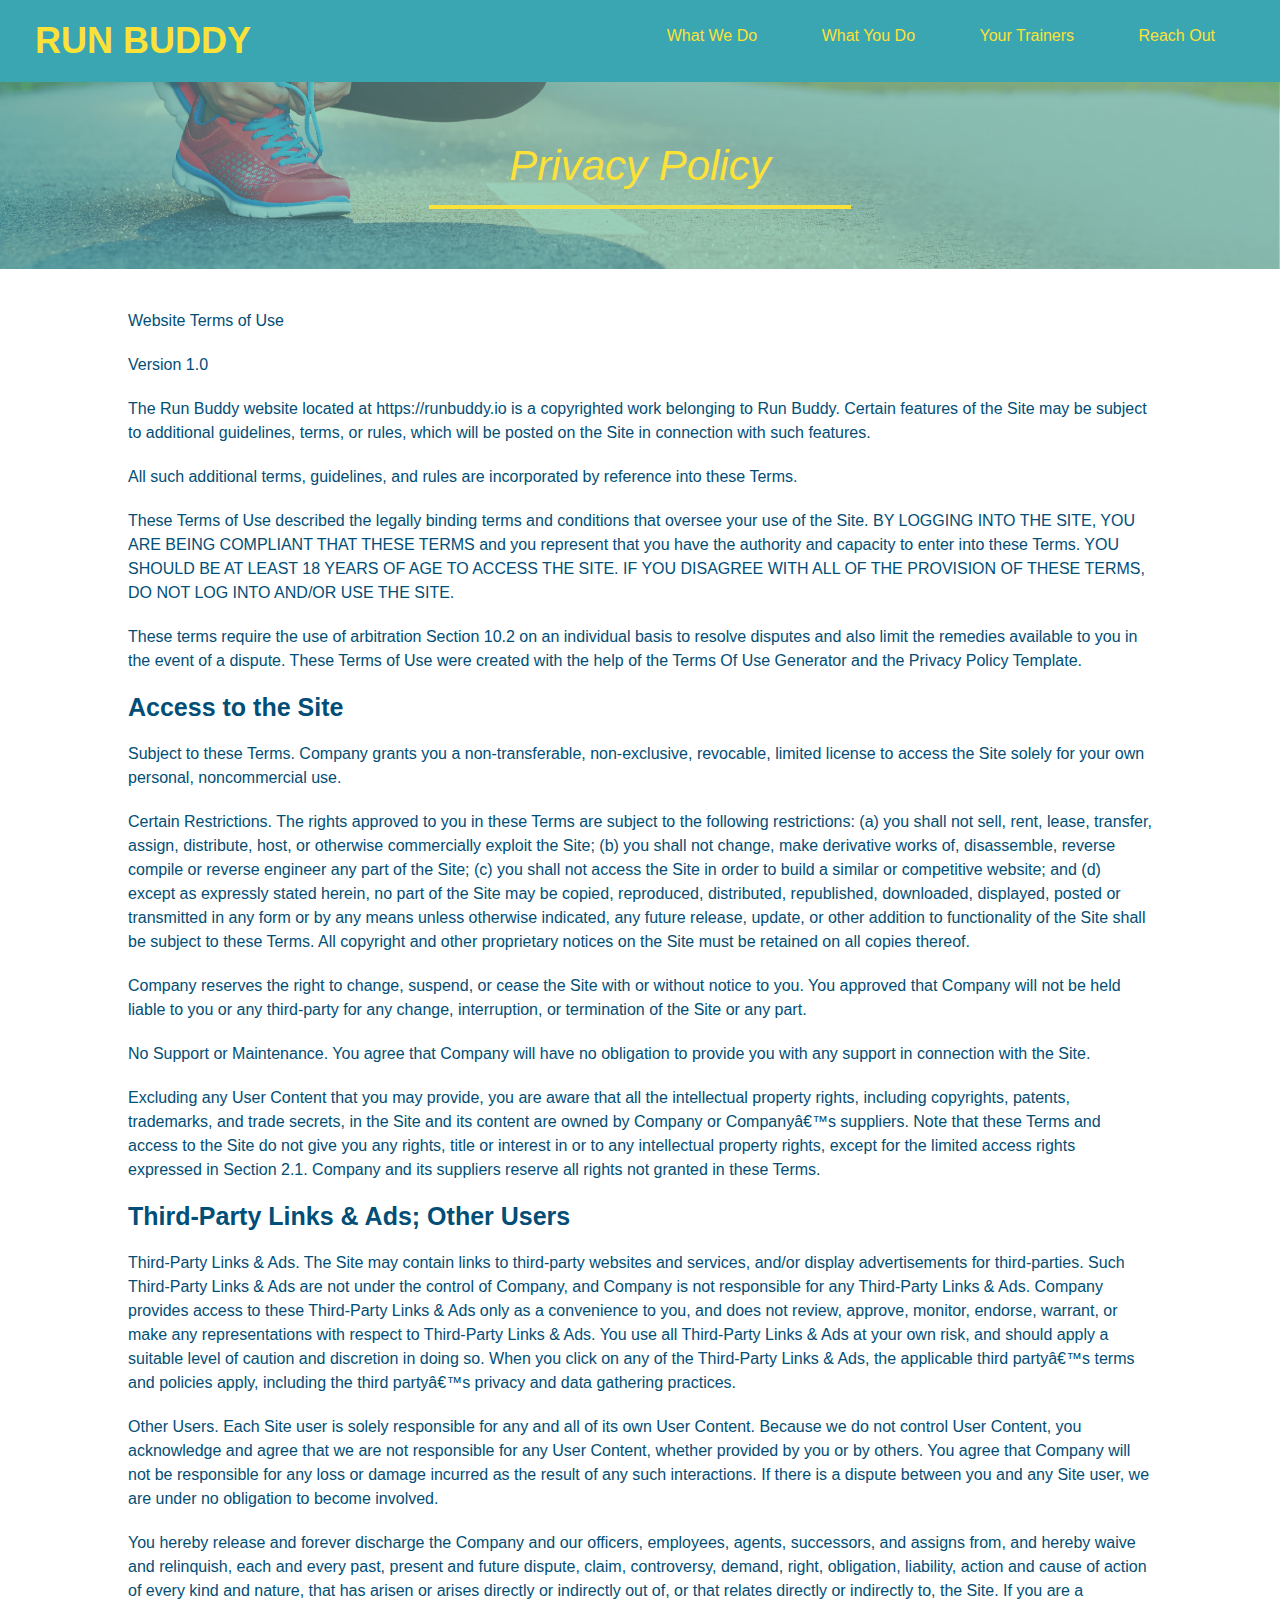
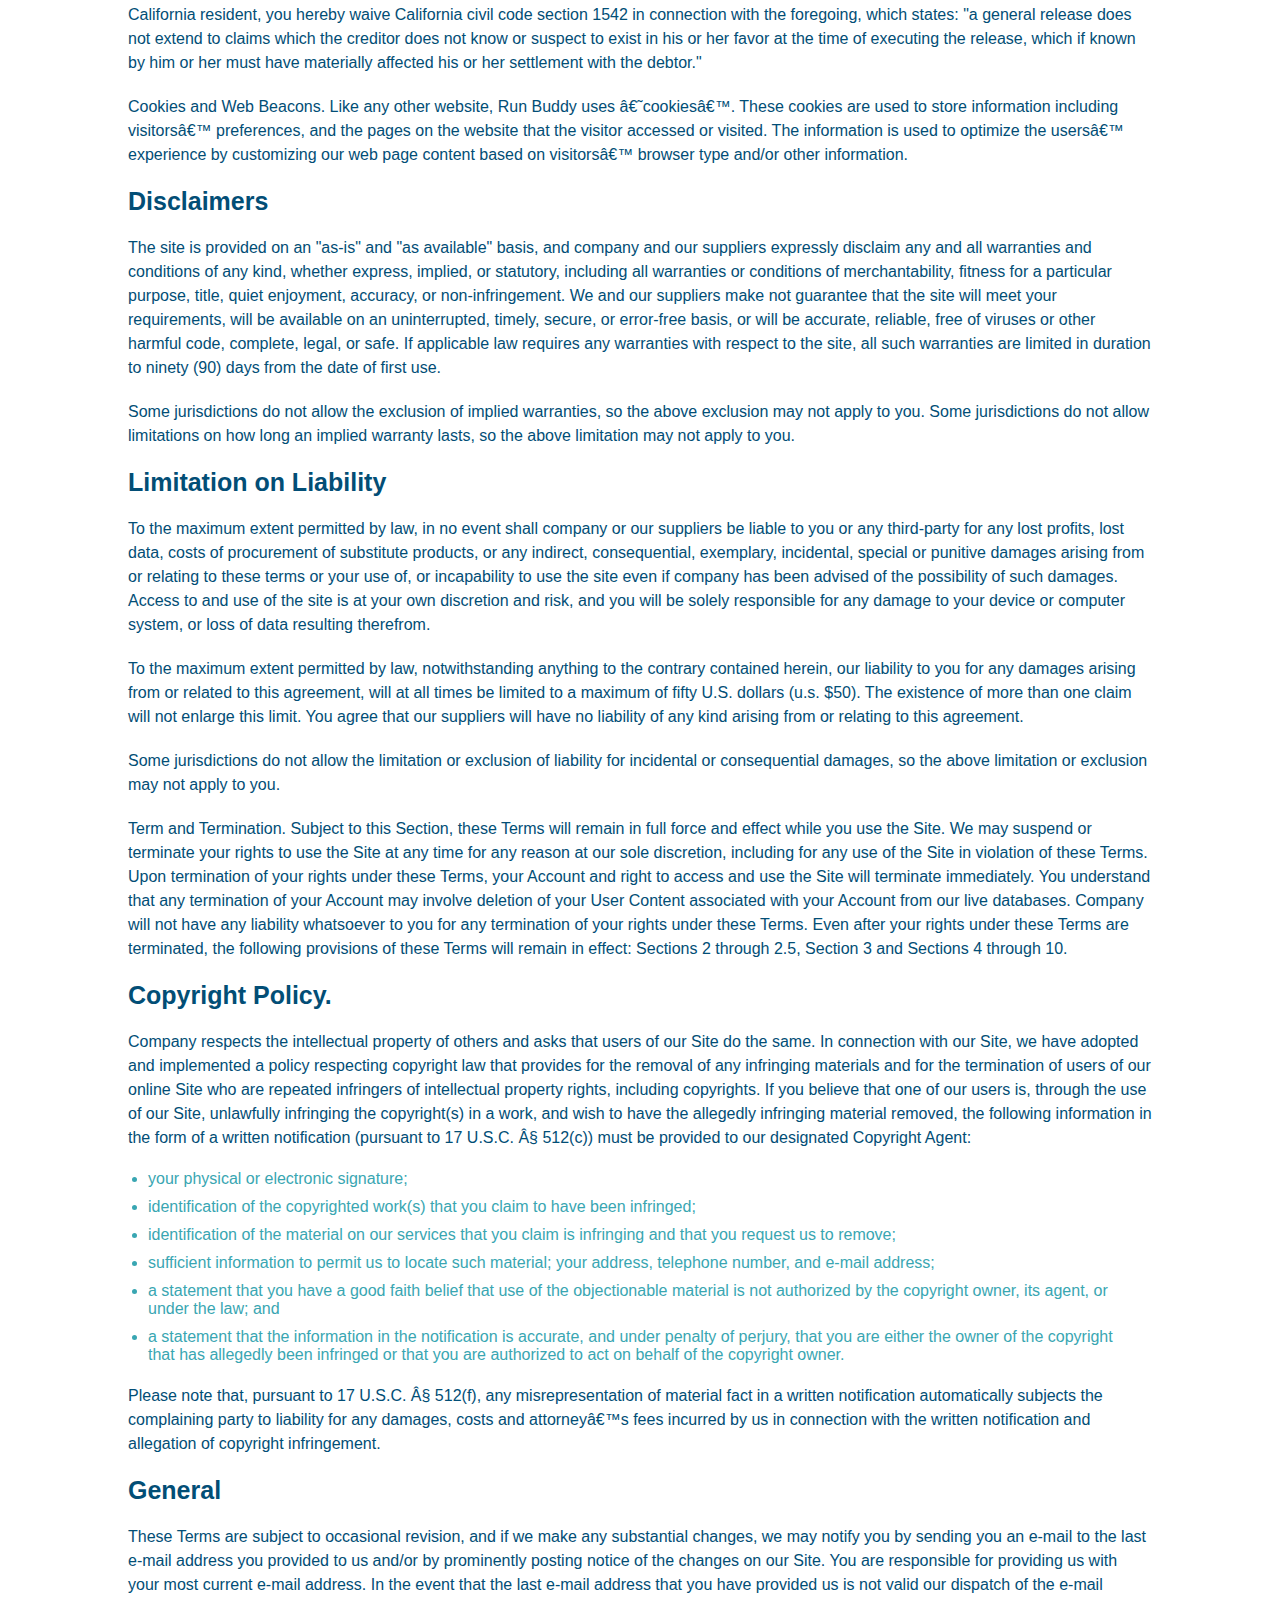
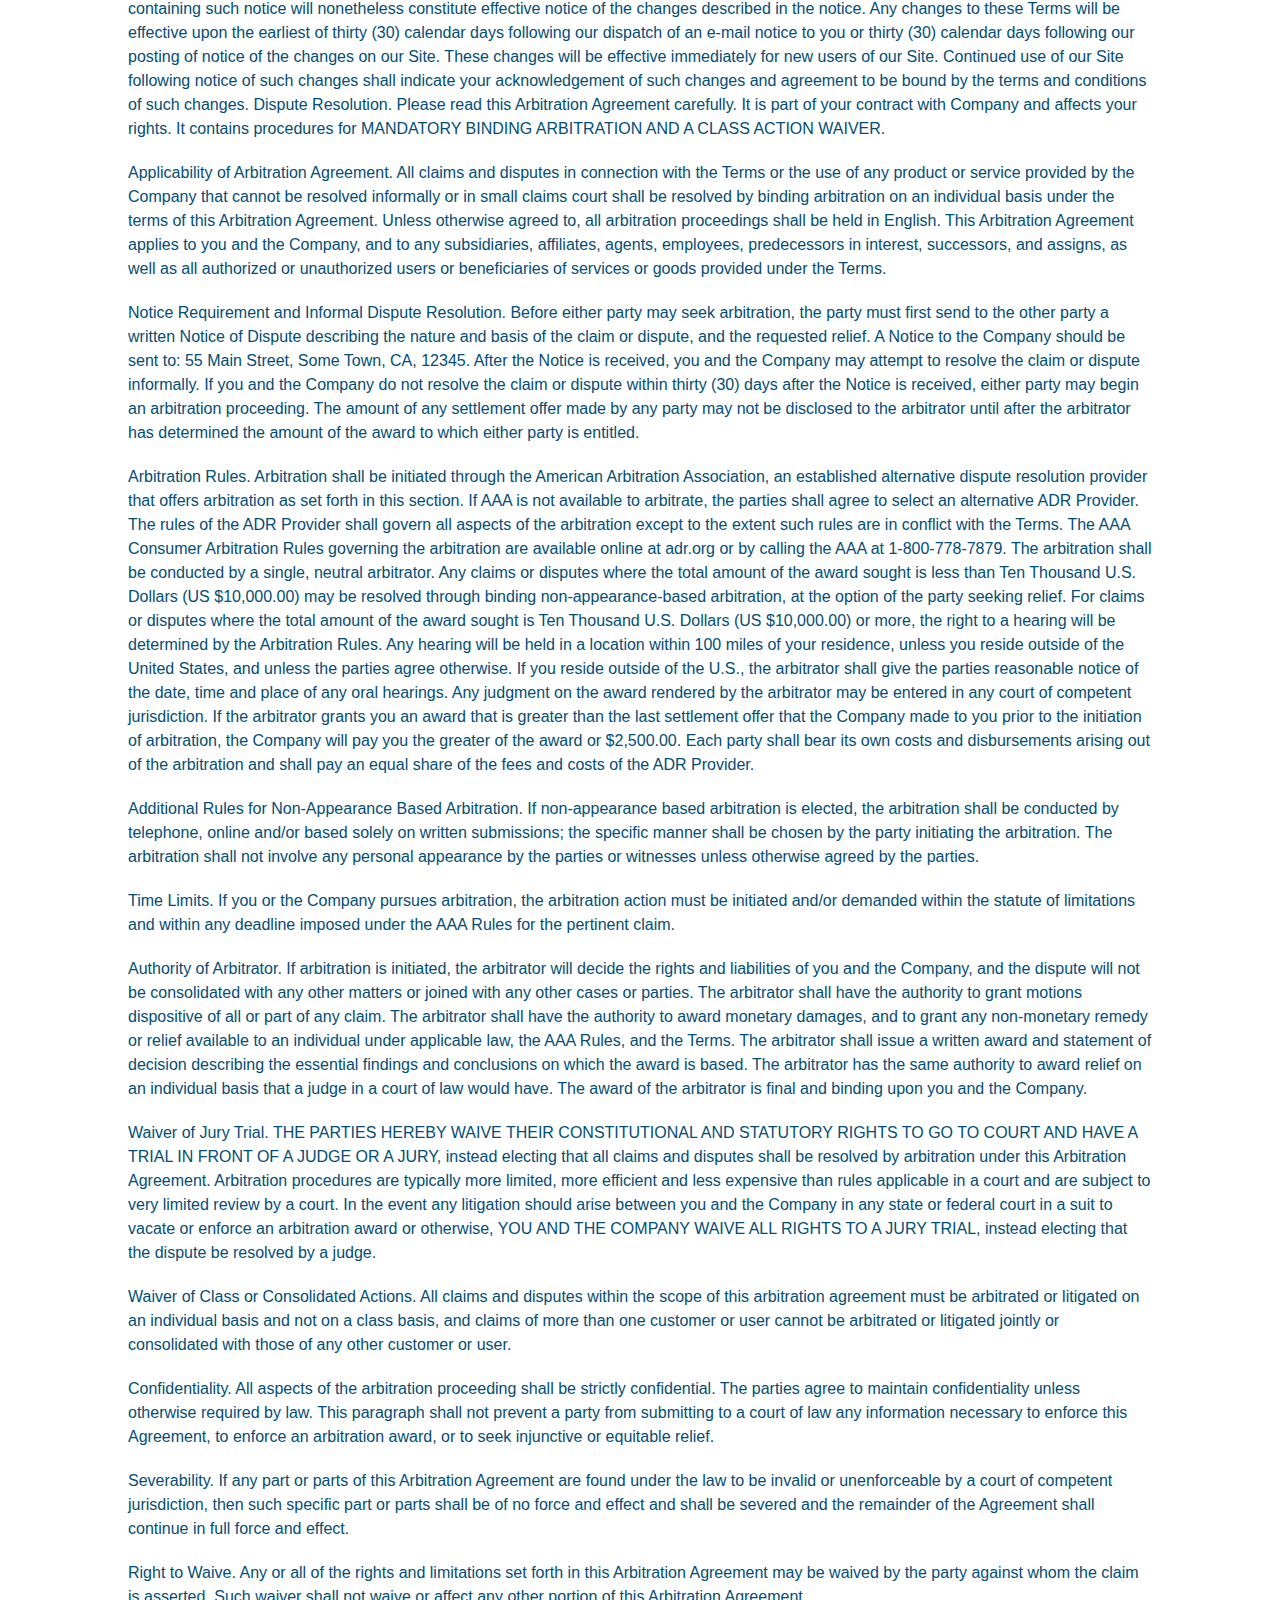
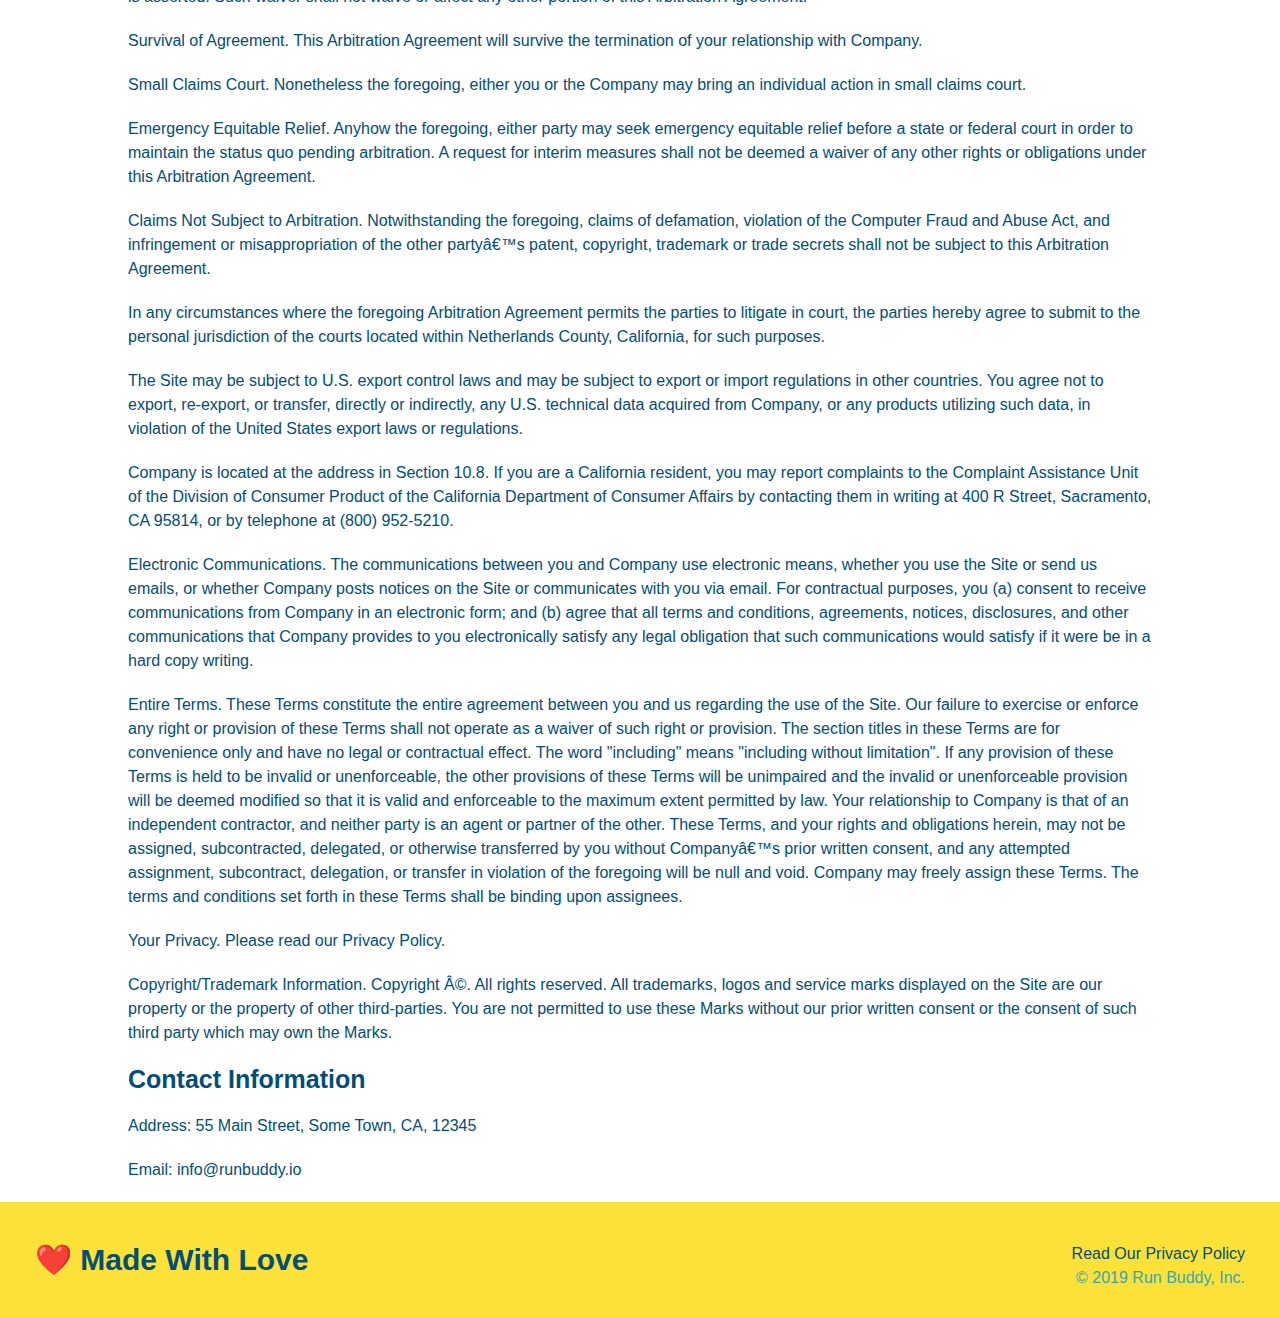
==== privacy-policy.html @ c7724960 "privacy policy" ====
<!DOCTYPE html>
<html lang="en">
    <head>
        <meta charset="UTF-8"/>
        <title>Privact Policy - Run Buddy</title>
        <link rel="stylesheet" href="./assets/css/style.css" />
        <link rel="stylesheet" href="./assets/css/secondary-styles.css" />
    </head>

    <body>
        <header>
            <h1>
                <a href="/">RUN BUDDY</a>
            </h1>
            <nav>
                <ul>
                    <li>
                        <a href="./index.html#what-we-do">What We Do</a>
                    </li>
                    <li>
                        <a href="./index.html#what-you-do">What You Do</a>
                    </li>
                    <li>
                        <a href="./index.html#your-trainers">Your Trainers</a>
                    </li>
                    <li>
                        <a href="./index.html#reach-out">Reach Out</a>
                    </li>
                </ul>
            </nav>
        </header>

        <section class="hero">
            <h2 class="page-title">
                Privacy Policy
            </h2>
        </section>

        <article class="secondary-content">
            <p>
                Website Terms of Use
              </p>
        
              <p>
                Version 1.0
              </p>
        
              <p>
                The Run Buddy website located at https://runbuddy.io is a copyrighted work belonging to Run Buddy. Certain
                features of the Site may be subject to additional guidelines, terms, or rules, which will be posted on the Site
                in connection with such features.
              </p>
        
              <p>
                All such additional terms, guidelines, and rules are incorporated by reference into these Terms.
              </p>
        
              <p>
                These Terms of Use described the legally binding terms and conditions that oversee your use of the Site. BY
                LOGGING INTO THE SITE, YOU ARE BEING COMPLIANT THAT THESE TERMS and you represent that you have the authority
                and capacity to enter into these Terms. YOU SHOULD BE AT LEAST 18 YEARS OF AGE TO ACCESS THE SITE. IF YOU
                DISAGREE WITH ALL OF THE PROVISION OF THESE TERMS, DO NOT LOG INTO AND/OR USE THE SITE.
              </p>
        
              <p>
                These terms require the use of arbitration Section 10.2 on an individual basis to resolve disputes and also
                limit the remedies available to you in the event of a dispute. These Terms of Use were created with the help of
                the Terms Of Use Generator and the Privacy Policy Template.
              </p>
        
              <h3>
                Access to the Site
              </h3>
        
              <p>
                Subject to these Terms. Company grants you a non-transferable, non-exclusive, revocable, limited license to
                access the Site solely for your own personal, noncommercial use.
              </p>
        
              <p>
                Certain Restrictions. The rights approved to you in these Terms are subject to the following restrictions: (a)
                you shall not sell, rent, lease, transfer, assign, distribute, host, or otherwise commercially exploit the Site;
                (b) you shall not change, make derivative works of, disassemble, reverse compile or reverse engineer any part of
                the Site; (c) you shall not access the Site in order to build a similar or competitive website; and (d) except
                as expressly stated herein, no part of the Site may be copied, reproduced, distributed, republished, downloaded,
                displayed, posted or transmitted in any form or by any means unless otherwise indicated, any future release,
                update, or other addition to functionality of the Site shall be subject to these Terms. All copyright and other
                proprietary notices on the Site must be retained on all copies thereof.
              </p>
        
              <p>
                Company reserves the right to change, suspend, or cease the Site with or without notice to you. You approved
                that Company will not be held liable to you or any third-party for any change, interruption, or termination of
                the Site or any part.
              </p>
        
              <p>
                No Support or Maintenance. You agree that Company will have no obligation to provide you with any support in
                connection with the Site.
              </p>
        
              <p>
                Excluding any User Content that you may provide, you are aware that all the intellectual property rights,
                including copyrights, patents, trademarks, and trade secrets, in the Site and its content are owned by Company
                or Companyâ€™s suppliers. Note that these Terms and access to the Site do not give you any rights, title or
                interest in or to any intellectual property rights, except for the limited access rights expressed in Section
                2.1. Company and its suppliers reserve all rights not granted in these Terms.
              </p>
        
              <h3>
                Third-Party Links & Ads; Other Users
              </h3>
        
              <p>
                Third-Party Links & Ads. The Site may contain links to third-party websites and services, and/or display
                advertisements for third-parties. Such Third-Party Links & Ads are not under the control of Company, and Company
                is not responsible for any Third-Party Links & Ads. Company provides access to these Third-Party Links & Ads
                only as a convenience to you, and does not review, approve, monitor, endorse, warrant, or make any
                representations with respect to Third-Party Links & Ads. You use all Third-Party Links & Ads at your own risk,
                and should apply a suitable level of caution and discretion in doing so. When you click on any of the
                Third-Party Links & Ads, the applicable third partyâ€™s terms and policies apply, including the third partyâ€™s
                privacy and data gathering practices.
              </p>
        
              <p>
                Other Users. Each Site user is solely responsible for any and all of its own User Content. Because we do not
                control User Content, you acknowledge and agree that we are not responsible for any User Content, whether
                provided by you or by others. You agree that Company will not be responsible for any loss or damage incurred as
                the result of any such interactions. If there is a dispute between you and any Site user, we are under no
                obligation to become involved.
              </p>
        
              <p>
                You hereby release and forever discharge the Company and our officers, employees, agents, successors, and
                assigns from, and hereby waive and relinquish, each and every past, present and future dispute, claim,
                controversy, demand, right, obligation, liability, action and cause of action of every kind and nature, that has
                arisen or arises directly or indirectly out of, or that relates directly or indirectly to, the Site. If you are
                a California resident, you hereby waive California civil code section 1542 in connection with the foregoing,
                which states: "a general release does not extend to claims which the creditor does not know or suspect to exist
                in his or her favor at the time of executing the release, which if known by him or her must have materially
                affected his or her settlement with the debtor."
              </p>
        
              <p>
                Cookies and Web Beacons. Like any other website, Run Buddy uses â€˜cookiesâ€™. These cookies are used to store
                information including visitorsâ€™ preferences, and the pages on the website that the visitor accessed or visited.
                The information is used to optimize the usersâ€™ experience by customizing our web page content based on visitorsâ€™
                browser type and/or other information.
              </p>
        
              <h3>
                Disclaimers
              </h3>
        
              <p>
                The site is provided on an "as-is" and "as available" basis, and company and our suppliers expressly disclaim
                any and all warranties and conditions of any kind, whether express, implied, or statutory, including all
                warranties or conditions of merchantability, fitness for a particular purpose, title, quiet enjoyment, accuracy,
                or non-infringement. We and our suppliers make not guarantee that the site will meet your requirements, will be
                available on an uninterrupted, timely, secure, or error-free basis, or will be accurate, reliable, free of
                viruses or other harmful code, complete, legal, or safe. If applicable law requires any warranties with respect
                to the site, all such warranties are limited in duration to ninety (90) days from the date of first use.
              </p>
        
              <p>
                Some jurisdictions do not allow the exclusion of implied warranties, so the above exclusion may not apply to
                you. Some jurisdictions do not allow limitations on how long an implied warranty lasts, so the above limitation
                may not apply to you.
              </p>
        
              <h3>
                Limitation on Liability
              </h3>
        
              <p>
                To the maximum extent permitted by law, in no event shall company or our suppliers be liable to you or any
                third-party for any lost profits, lost data, costs of procurement of substitute products, or any indirect,
                consequential, exemplary, incidental, special or punitive damages arising from or relating to these terms or
                your use of, or incapability to use the site even if company has been advised of the possibility of such
                damages. Access to and use of the site is at your own discretion and risk, and you will be solely responsible
                for any damage to your device or computer system, or loss of data resulting therefrom.
              </p>
        
              <p>
                To the maximum extent permitted by law, notwithstanding anything to the contrary contained herein, our liability
                to you for any damages arising from or related to this agreement, will at all times be limited to a maximum of
                fifty U.S. dollars (u.s. $50). The existence of more than one claim will not enlarge this limit. You agree that
                our suppliers will have no liability of any kind arising from or relating to this agreement.
              </p>
        
              <p>
                Some jurisdictions do not allow the limitation or exclusion of liability for incidental or consequential
                damages, so the above limitation or exclusion may not apply to you.
              </p>
        
              <p>
                Term and Termination. Subject to this Section, these Terms will remain in full force and effect while you use
                the Site. We may suspend or terminate your rights to use the Site at any time for any reason at our sole
                discretion, including for any use of the Site in violation of these Terms. Upon termination of your rights under
                these Terms, your Account and right to access and use the Site will terminate immediately. You understand that
                any termination of your Account may involve deletion of your User Content associated with your Account from our
                live databases. Company will not have any liability whatsoever to you for any termination of your rights under
                these Terms. Even after your rights under these Terms are terminated, the following provisions of these Terms
                will remain in effect: Sections 2 through 2.5, Section 3 and Sections 4 through 10.
              </p>
        
              <h3>
                Copyright Policy.
              </h3>
        
              <p>
                Company respects the intellectual property of others and asks that users of our Site do the same. In connection
                with our Site, we have adopted and implemented a policy respecting copyright law that provides for the removal
                of any infringing materials and for the termination of users of our online Site who are repeated infringers of
                intellectual property rights, including copyrights. If you believe that one of our users is, through the use of
                our Site, unlawfully infringing the copyright(s) in a work, and wish to have the allegedly infringing material
                removed, the following information in the form of a written notification (pursuant to 17 U.S.C. Â§ 512(c)) must
                be provided to our designated Copyright Agent:
              </p>
        
              <ul>
                <li>
                  your physical or electronic signature;
                </li>
                <li>
                  identification of the copyrighted work(s) that you claim to have been infringed;
                </li>
                <li>
                  identification of the material on our services that you claim is infringing and that you request us to remove;
                </li>
                <li>
                  sufficient information to permit us to locate such material; your address, telephone number, and e-mail
                  address;
                </li>
                <li>
                  a statement that you have a good faith belief that use of the objectionable material is not authorized by the
                  copyright owner, its agent, or under the law; and
                </li>
                <li>
                  a statement that the information in the notification is accurate, and under penalty of perjury, that you are
                  either the owner of the copyright that has allegedly been infringed or that you are authorized to act on
                  behalf of the copyright owner.
                </li>
              </ul>
        
              <p>
                Please note that, pursuant to 17 U.S.C. Â§ 512(f), any misrepresentation of material fact in a written
                notification automatically subjects the complaining party to liability for any damages, costs and attorneyâ€™s
                fees incurred by us in connection with the written notification and allegation of copyright infringement.
              </p>
        
              <h3>
                General
              </h3>
        
              <p>
                These Terms are subject to occasional revision, and if we make any substantial changes, we may notify you by
                sending you an e-mail to the last e-mail address you provided to us and/or by prominently posting notice of the
                changes on our Site. You are responsible for providing us with your most current e-mail address. In the event
                that the last e-mail address that you have provided us is not valid our dispatch of the e-mail containing such
                notice will nonetheless constitute effective notice of the changes described in the notice. Any changes to these
                Terms will be effective upon the earliest of thirty (30) calendar days following our dispatch of an e-mail
                notice to you or thirty (30) calendar days following our posting of notice of the changes on our Site. These
                changes will be effective immediately for new users of our Site. Continued use of our Site following notice of
                such changes shall indicate your acknowledgement of such changes and agreement to be bound by the terms and
                conditions of such changes. Dispute Resolution. Please read this Arbitration Agreement carefully. It is part of
                your contract with Company and affects your rights. It contains procedures for MANDATORY BINDING ARBITRATION AND
                A CLASS ACTION WAIVER.
              </p>
        
              <p>
                Applicability of Arbitration Agreement. All claims and disputes in connection with the Terms or the use of any
                product or service provided by the Company that cannot be resolved informally or in small claims court shall be
                resolved by binding arbitration on an individual basis under the terms of this Arbitration Agreement. Unless
                otherwise agreed to, all arbitration proceedings shall be held in English. This Arbitration Agreement applies to
                you and the Company, and to any subsidiaries, affiliates, agents, employees, predecessors in interest,
                successors, and assigns, as well as all authorized or unauthorized users or beneficiaries of services or goods
                provided under the Terms.
              </p>
        
              <p>
                Notice Requirement and Informal Dispute Resolution. Before either party may seek arbitration, the party must
                first send to the other party a written Notice of Dispute describing the nature and basis of the claim or
                dispute, and the requested relief. A Notice to the Company should be sent to: 55 Main Street, Some Town, CA,
                12345. After the Notice is received, you and the Company may attempt to resolve the claim or dispute informally.
                If you and the Company do not resolve the claim or dispute within thirty (30) days after the Notice is received,
                either party may begin an arbitration proceeding. The amount of any settlement offer made by any party may not
                be disclosed to the arbitrator until after the arbitrator has determined the amount of the award to which either
                party is entitled.
              </p>
        
              <p>
                Arbitration Rules. Arbitration shall be initiated through the American Arbitration Association, an established
                alternative dispute resolution provider that offers arbitration as set forth in this section. If AAA is not
                available to arbitrate, the parties shall agree to select an alternative ADR Provider. The rules of the ADR
                Provider shall govern all aspects of the arbitration except to the extent such rules are in conflict with the
                Terms. The AAA Consumer Arbitration Rules governing the arbitration are available online at adr.org or by
                calling the AAA at 1-800-778-7879. The arbitration shall be conducted by a single, neutral arbitrator. Any
                claims or disputes where the total amount of the award sought is less than Ten Thousand U.S. Dollars (US
                $10,000.00) may be resolved through binding non-appearance-based arbitration, at the option of the party seeking
                relief. For claims or disputes where the total amount of the award sought is Ten Thousand U.S. Dollars (US
                $10,000.00) or more, the right to a hearing will be determined by the Arbitration Rules. Any hearing will be
                held in a location within 100 miles of your residence, unless you reside outside of the United States, and
                unless the parties agree otherwise. If you reside outside of the U.S., the arbitrator shall give the parties
                reasonable notice of the date, time and place of any oral hearings. Any judgment on the award rendered by the
                arbitrator may be entered in any court of competent jurisdiction. If the arbitrator grants you an award that is
                greater than the last settlement offer that the Company made to you prior to the initiation of arbitration, the
                Company will pay you the greater of the award or $2,500.00. Each party shall bear its own costs and
                disbursements arising out of the arbitration and shall pay an equal share of the fees and costs of the ADR
                Provider.
              </p>
        
              <p>
                Additional Rules for Non-Appearance Based Arbitration. If non-appearance based arbitration is elected, the
                arbitration shall be conducted by telephone, online and/or based solely on written submissions; the specific
                manner shall be chosen by the party initiating the arbitration. The arbitration shall not involve any personal
                appearance by the parties or witnesses unless otherwise agreed by the parties.
              </p>
        
              <p>
                Time Limits. If you or the Company pursues arbitration, the arbitration action must be initiated and/or demanded
                within the statute of limitations and within any deadline imposed under the AAA Rules for the pertinent claim.
              </p>
        
              <p>
                Authority of Arbitrator. If arbitration is initiated, the arbitrator will decide the rights and liabilities of
                you and the Company, and the dispute will not be consolidated with any other matters or joined with any other
                cases or parties. The arbitrator shall have the authority to grant motions dispositive of all or part of any
                claim. The arbitrator shall have the authority to award monetary damages, and to grant any non-monetary remedy
                or relief available to an individual under applicable law, the AAA Rules, and the Terms. The arbitrator shall
                issue a written award and statement of decision describing the essential findings and conclusions on which the
                award is based. The arbitrator has the same authority to award relief on an individual basis that a judge in a
                court of law would have. The award of the arbitrator is final and binding upon you and the Company.
              </p>
        
              <p>
                Waiver of Jury Trial. THE PARTIES HEREBY WAIVE THEIR CONSTITUTIONAL AND STATUTORY RIGHTS TO GO TO COURT AND HAVE
                A TRIAL IN FRONT OF A JUDGE OR A JURY, instead electing that all claims and disputes shall be resolved by
                arbitration under this Arbitration Agreement. Arbitration procedures are typically more limited, more efficient
                and less expensive than rules applicable in a court and are subject to very limited review by a court. In the
                event any litigation should arise between you and the Company in any state or federal court in a suit to vacate
                or enforce an arbitration award or otherwise, YOU AND THE COMPANY WAIVE ALL RIGHTS TO A JURY TRIAL, instead
                electing that the dispute be resolved by a judge.
              </p>
        
              <p>
                Waiver of Class or Consolidated Actions. All claims and disputes within the scope of this arbitration agreement
                must be arbitrated or litigated on an individual basis and not on a class basis, and claims of more than one
                customer or user cannot be arbitrated or litigated jointly or consolidated with those of any other customer or
                user.
              </p>
        
              <p>
                Confidentiality. All aspects of the arbitration proceeding shall be strictly confidential. The parties agree to
                maintain confidentiality unless otherwise required by law. This paragraph shall not prevent a party from
                submitting to a court of law any information necessary to enforce this Agreement, to enforce an arbitration
                award, or to seek injunctive or equitable relief.
              </p>
        
              <p>
                Severability. If any part or parts of this Arbitration Agreement are found under the law to be invalid or
                unenforceable by a court of competent jurisdiction, then such specific part or parts shall be of no force and
                effect and shall be severed and the remainder of the Agreement shall continue in full force and effect.
              </p>
        
              <p>
                Right to Waive. Any or all of the rights and limitations set forth in this Arbitration Agreement may be waived
                by the party against whom the claim is asserted. Such waiver shall not waive or affect any other portion of this
                Arbitration Agreement.
              </p>
        
              <p>
                Survival of Agreement. This Arbitration Agreement will survive the termination of your relationship with
                Company.
              </p>
        
              <p>
                Small Claims Court. Nonetheless the foregoing, either you or the Company may bring an individual action in small
                claims court.
              </p>
        
              <p>
                Emergency Equitable Relief. Anyhow the foregoing, either party may seek emergency equitable relief before a
                state or federal court in order to maintain the status quo pending arbitration. A request for interim measures
                shall not be deemed a waiver of any other rights or obligations under this Arbitration Agreement.
              </p>
        
              <p>
                Claims Not Subject to Arbitration. Notwithstanding the foregoing, claims of defamation, violation of the
                Computer Fraud and Abuse Act, and infringement or misappropriation of the other partyâ€™s patent, copyright,
                trademark or trade secrets shall not be subject to this Arbitration Agreement.
              </p>
        
              <p>
                In any circumstances where the foregoing Arbitration Agreement permits the parties to litigate in court, the
                parties hereby agree to submit to the personal jurisdiction of the courts located within Netherlands County,
                California, for such purposes.
              </p>
        
              <p>
                The Site may be subject to U.S. export control laws and may be subject to export or import regulations in other
                countries. You agree not to export, re-export, or transfer, directly or indirectly, any U.S. technical data
                acquired from Company, or any products utilizing such data, in violation of the United States export laws or
                regulations.
              </p>
        
              <p>
                Company is located at the address in Section 10.8. If you are a California resident, you may report complaints
                to the Complaint Assistance Unit of the Division of Consumer Product of the California Department of Consumer
                Affairs by contacting them in writing at 400 R Street, Sacramento, CA 95814, or by telephone at (800) 952-5210.
              </p>
        
              <p>
                Electronic Communications. The communications between you and Company use electronic means, whether you use the
                Site or send us emails, or whether Company posts notices on the Site or communicates with you via email. For
                contractual purposes, you (a) consent to receive communications from Company in an electronic form; and (b)
                agree that all terms and conditions, agreements, notices, disclosures, and other communications that Company
                provides to you electronically satisfy any legal obligation that such communications would satisfy if it were be
                in a hard copy writing.
              </p>
        
              <p>
                Entire Terms. These Terms constitute the entire agreement between you and us regarding the use of the Site. Our
                failure to exercise or enforce any right or provision of these Terms shall not operate as a waiver of such right
                or provision. The section titles in these Terms are for convenience only and have no legal or contractual
                effect. The word "including" means "including without limitation". If any provision of these Terms is held to be
                invalid or unenforceable, the other provisions of these Terms will be unimpaired and the invalid or
                unenforceable provision will be deemed modified so that it is valid and enforceable to the maximum extent
                permitted by law. Your relationship to Company is that of an independent contractor, and neither party is an
                agent or partner of the other. These Terms, and your rights and obligations herein, may not be assigned,
                subcontracted, delegated, or otherwise transferred by you without Companyâ€™s prior written consent, and any
                attempted assignment, subcontract, delegation, or transfer in violation of the foregoing will be null and void.
                Company may freely assign these Terms. The terms and conditions set forth in these Terms shall be binding upon
                assignees.
              </p>
        
              <p>
                Your Privacy. Please read our Privacy Policy.
              </p>
        
              <p>
                Copyright/Trademark Information. Copyright Â©. All rights reserved. All trademarks, logos and service marks
                displayed on the Site are our property or the property of other third-parties. You are not permitted to use
                these Marks without our prior written consent or the consent of such third party which may own the Marks.
              </p>
        
              <h3>
                Contact Information
              </h3>
        
              <p>
                Address: 55 Main Street, Some Town, CA, 12345
              </p>
        
              <p>
                Email: info@runbuddy.io
              </p>
        </article>

        <footer>
            <h2>❤️ Made With Love</h2>
            <div>
            <a>Read Our Privacy Policy</a>
            <br />
            &copy; 2019 Run Buddy, Inc.
        </div>
        </footer>
    </body>
</html>
---- assets/css/style.css ----
/*whole page reformatting*/
* {
    margin: 0;
    padding: 0;
    box-sizing: border-box;
  }

/*formatting for header*/
header{
    padding: 20px 35px;
    background-color: #39a6b2;
}

header h1{
    font-weight: bold;
    font-size: 36px;
    color: #fce138;
    margin: 0;
    display: inline;
}

header a{
    text-decoration: none;
    color: #fce138;
}

header nav{
    float: right;
    margin: 7px 0;
}

header nav ul li{
    margin: 0 30px;
    font-weight: lighter;
    display: inline;
}

/*formatting for homepage hero section*/
.hero{
    background-image: url("../images/hero-bg.jpg");
    height: 600px;
    background-size: cover;
    background-position: center;
    position: relative;
}

.hero-form{
    border: solid 3px #024e76;
    background-color: #fce138;
    padding: 20px;
    width: 500px;
    color: #024e76;
    position: absolute;
    bottom: 120px;
    right: 140px;
}

.hero-form h3{
    font-size: 24px;
    margin: 0;
}

.hero-form p{
    margin: 5px 0 15px 0;
}

.form-input{
    border: 1px solid #024e76;
    display: block;
    padding: 7px 15px;
    font-size: 16px;
    color: #024e76;
    width: 100%;
    margin-bottom: 15px;
}

.hero-form label{
    margin: 0 5px;
}

.hero-form button{
    background-color: #024e76;
    color: #fce138;
    border: none;
    padding: 10px 20px;
    font-size: 16px;
}

/*formatting for body element*/
body{
    color: #39a6b2;
    font-family: Helvetica, Arial, sans-serif;
}

/*sections general formatting*/
.section-title{
    font-size: 55px;
    color: #024e76;
    margin-bottom: 35px;
    padding: 0 100px 20px 100px;
    display: inline-block;
    border-bottom: 3px solid;
}

.primary-border{
    border-color: #fce138;
}

.secondary-border{
    border-color: #39a6b2;
}

/*formatting for What We Do*/
.intro{
    text-align: center;
}

.intro p{
    margin: 0 auto;
    line-height: 1.7;
    color: #39a6b2;
    width: 80%;
    font-size: 20px;
}

/*formatting for What You Do*/
.steps{
    text-align: center;
    background-color: #fce138;
}

.steps div{
    margin-bottom: 80px;
}

.steps img{
    width: 15%;
    margin: 10px 0;
}

.steps h3{
    color: #024e76;
    font-size: 46px;
    margin-top: 10px;
}

.steps p{
    color: #39a6b2;
    font-size: 23px;
}

.steps span{
    font-size: 38px;
}

/*formatting for trainers*/
.trainers{
    text-align: center;
}

.trainer{
    width: 900px;
    margin: 0 auto 30px auto;
    background: #024e76;
    color: #fce138;
    overflow: auto;
}

.trainer img{
    width: 35%;
    float: left;
}

.trainer-bio{
    padding: 35px;
    float: left;
    width: 65%;
}

.text-left{
    text-align: left;
}

.text-right{
    text-align: right;
}

.trainer-bio h3{
    font-size: 32px;
    margin-bottom: 8px;
}

.trainer-bio h4{
    font-weight: lighter;
    font-size: 26px;
    margin-bottom: 25px;
}

.trainer-bio p{
    font-size: 17px;
    line-height: 1.3;
}

/*formatting for contact section*/
.contact{
background-color: #024e76;
text-align: center;
}

.contact h2{
    color: #fce138;
}

.contact-info div {
    width: 410px;
    display: inline-block;
    vertical-align: top;
    text-align: left;
    margin: 30px 0 0 60px;
    color: white;
  }

.contact-info iframe{
    width: 400px;
    height: 400px;
}

.contact-info h3{
    color: #fce138;
    font-size: 32px;
}

.contact-info p, .contact-info address{
    margin: 20px 0;
    line-height: 1.5;
    font-size: 20px;
    font-style: normal;
}

.contact-info a{
    color: #fce138;
}

/*formatting for footer*/
footer {
    background: #fce138;
    width: 100%;
    padding: 40px 35px;
  }

  footer h2 {
    display: inline;
    color: #024e76;
    font-size: 30px;
    margin: 0;
  }

  footer div {
    float: right;
    line-height: 1.5;
    text-align: right;
  }

  footer a {
    color: #024e76;
  }

  /*all section elements styling*/
  section{
      padding: 60px;
  }
---- assets/css/secondary-styles.css ----
/*formatting for the secondary hero*/
.hero{
    background-position: bottom;
    height: auto;
    text-align: center;
    margin-bottom: 40px;
}

.page-title{
    color: #fce138;
    display: inline-block;
    border-bottom: 4px solid #fce138;
    padding: 0 80px 15px 80px;
    font-weight: normal;
    font-size: 42px;
    font-style: italic;
}

/*formatting to body section*/
.secondary-content{
    width: 80%;
    margin: 0 auto;
    color: #024e76;
}

.secondary-content h3{
    font-size: 25px;
    margin: 20px 0;
}

.secondary-content p{
    font-size: 16px;
    line-height: 1.5;
    margin: 20px 0;
}

.secondary-content ul{
    margin: 15px 20px;
}

.secondary-content li{
    color: #39a6b2;
    margin: 10px 0;
}
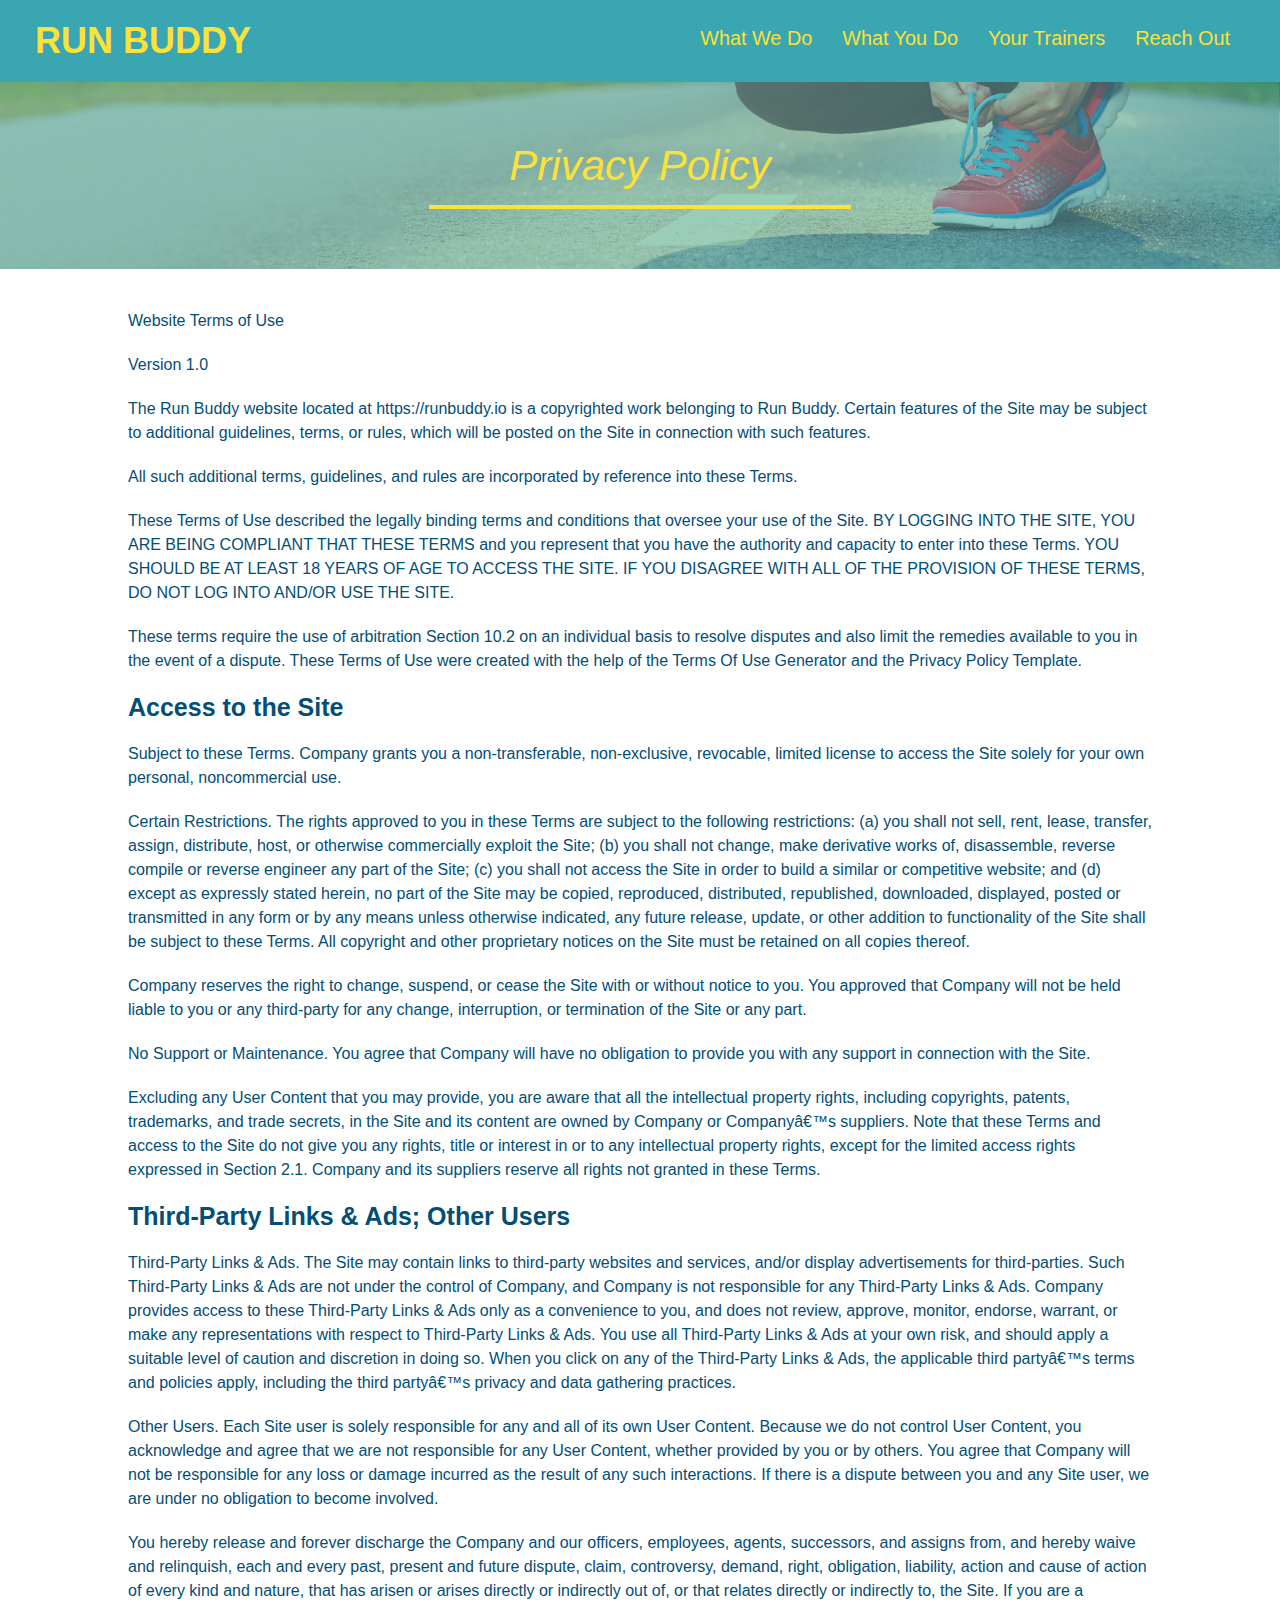
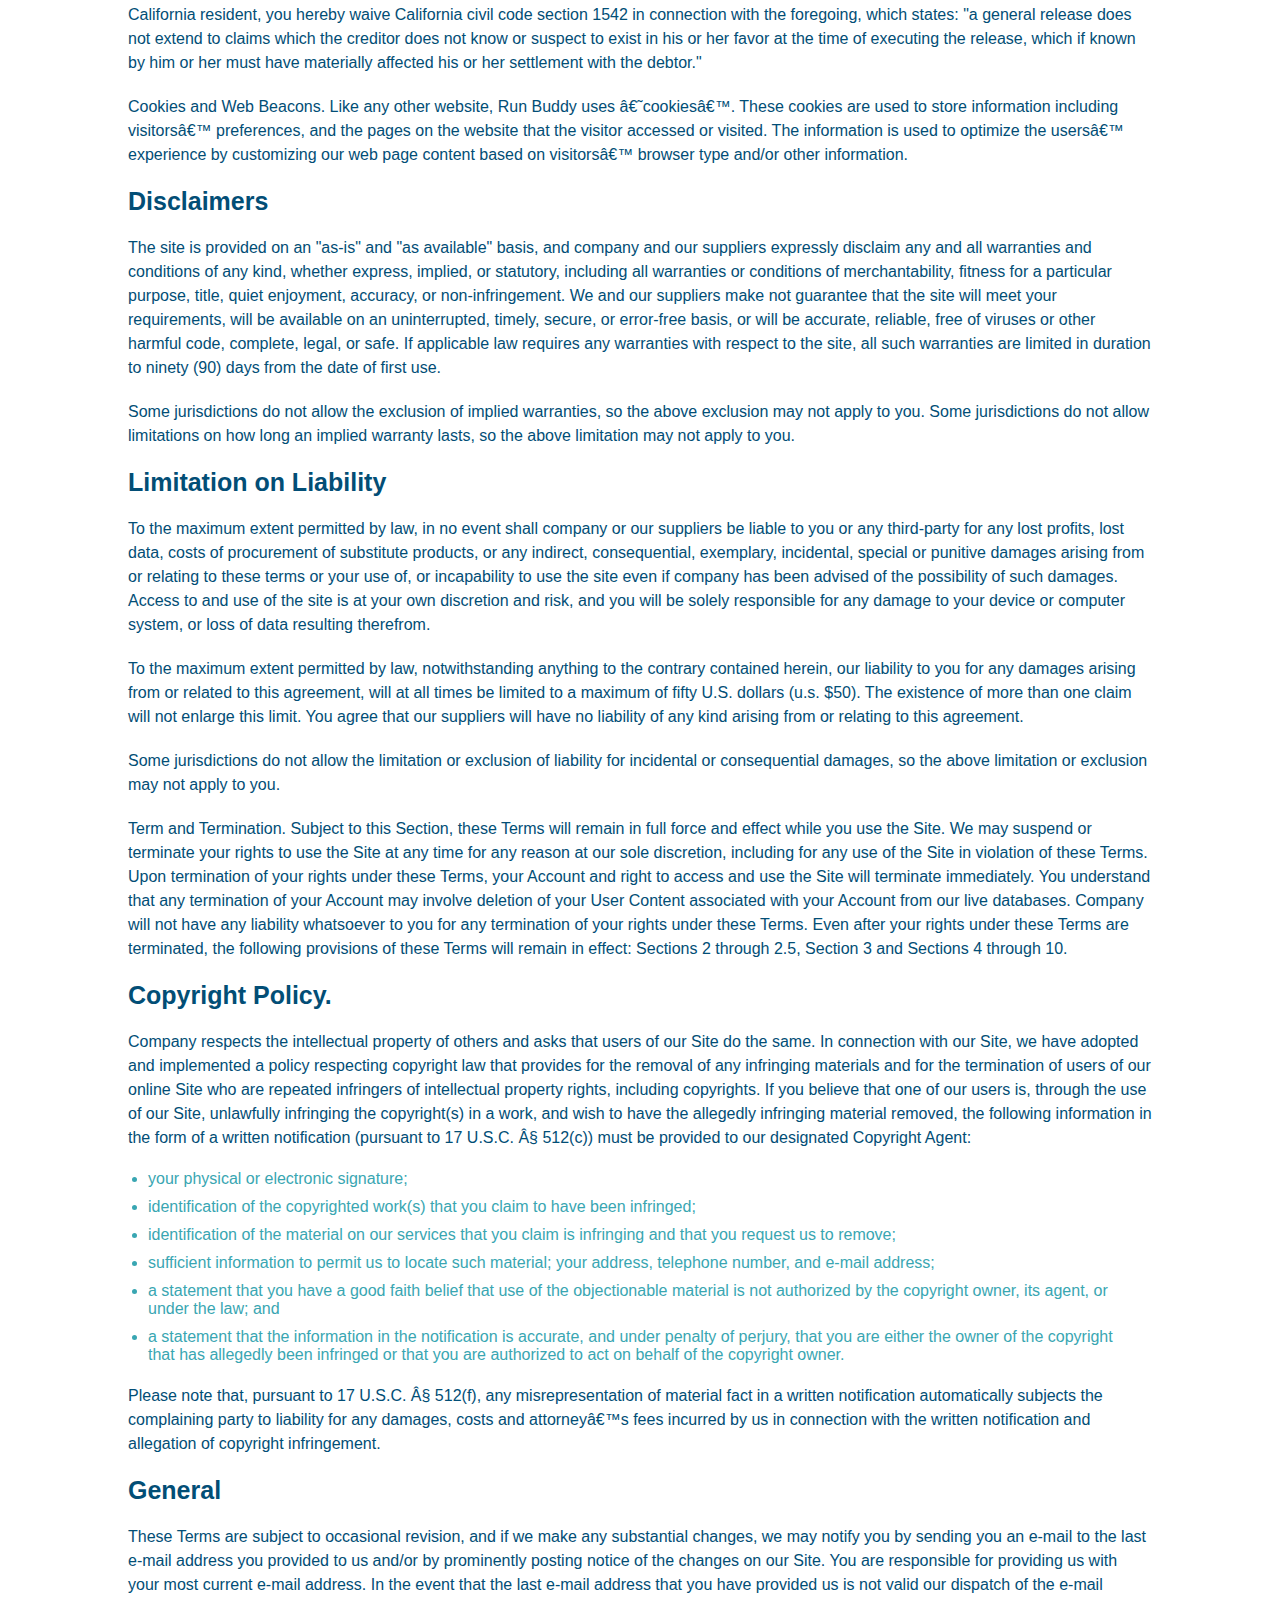
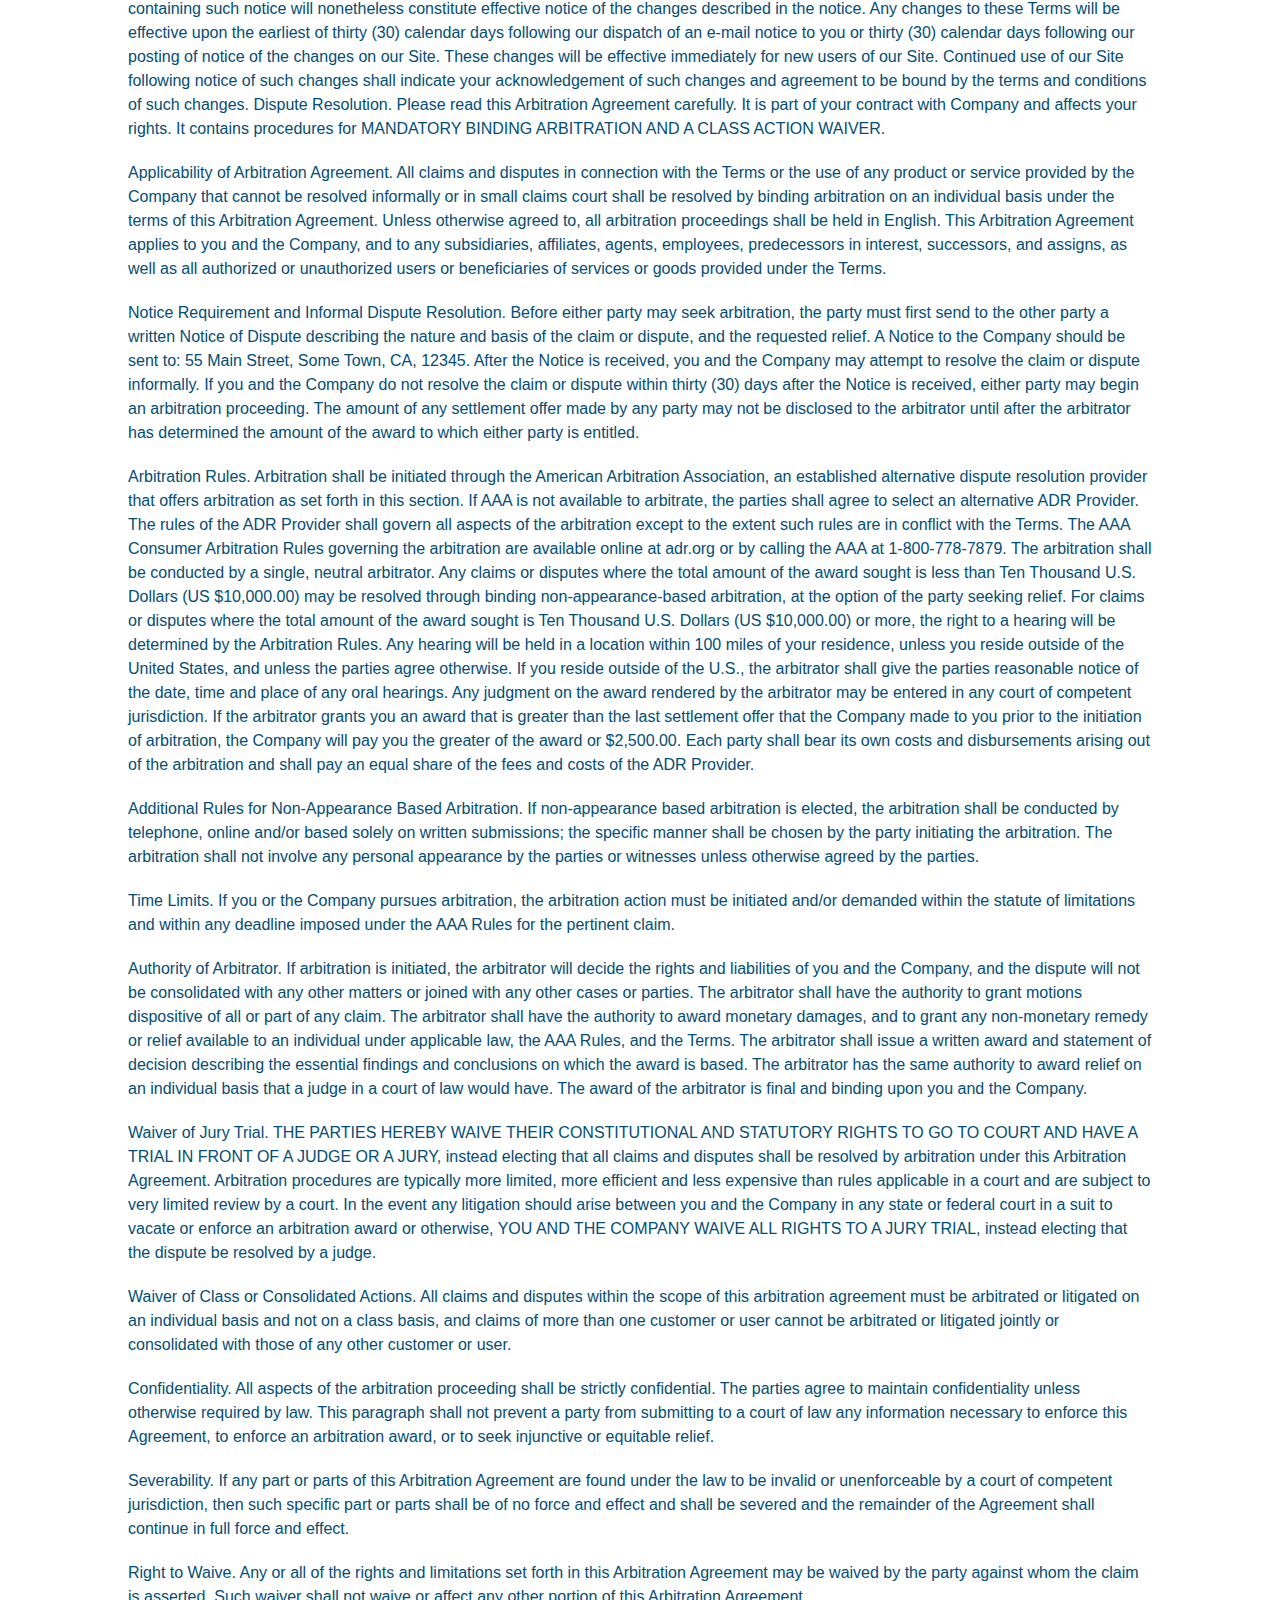
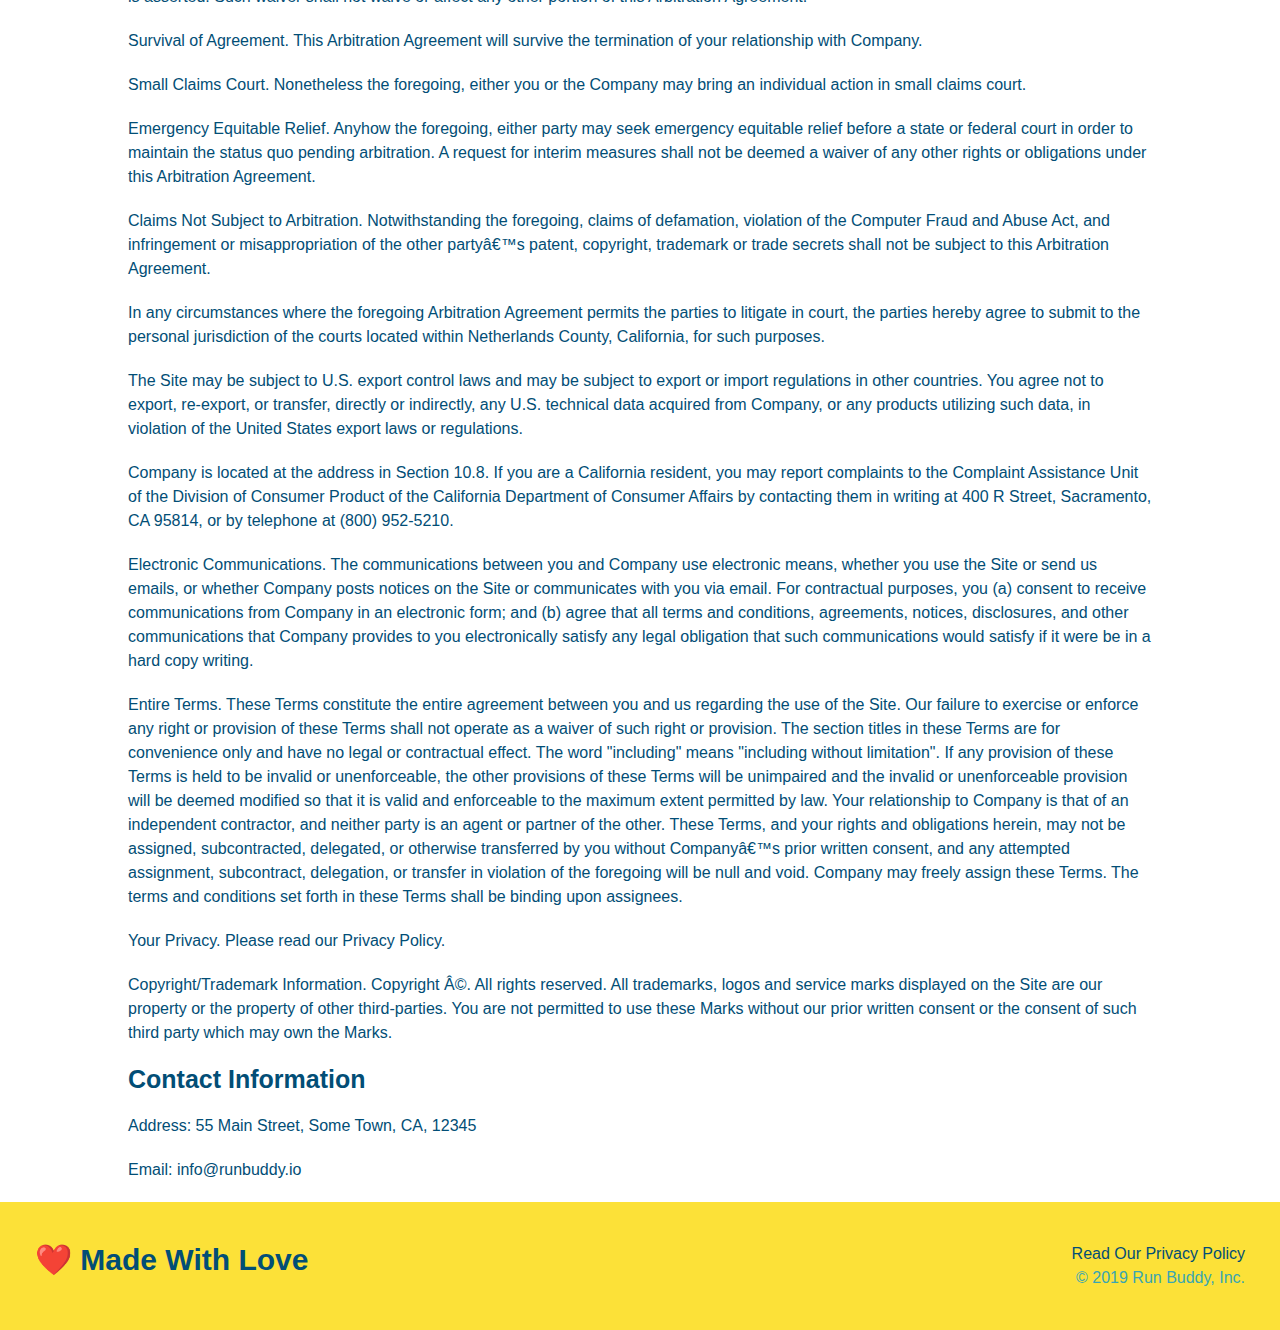
==== commit 51013baa: "added media queries for each viewport size" ====
--- a/privacy-policy.html
+++ b/privacy-policy.html
@@ -2,6 +2,7 @@
 <html lang="en">
     <head>
         <meta charset="UTF-8"/>
+        <meta name="viewport" content="width=device-width, initial-scale=1.0" />
         <title>Privact Policy - Run Buddy</title>
         <link rel="stylesheet" href="./assets/css/style.css" />
         <link rel="stylesheet" href="./assets/css/secondary-styles.css" />
--- a/assets/css/style.css
+++ b/assets/css/style.css
@@ -3,68 +3,97 @@
     margin: 0;
     padding: 0;
     box-sizing: border-box;
-  }
+}
+
+/*formatting for body*/
+body {
+    color: #39a6b2;
+    font-family: Helvetica, Arial, sans-serif;
+}
 
 /*formatting for header*/
-header{
+header {
+    display: flex;
+    justify-content: space-between;
+    flex-wrap: wrap;
     padding: 20px 35px;
     background-color: #39a6b2;
 }
 
-header h1{
+header h1 {
     font-weight: bold;
     font-size: 36px;
     color: #fce138;
     margin: 0;
-    display: inline;
-}
-
-header a{
+}
+
+header a {
     text-decoration: none;
     color: #fce138;
 }
 
-header nav{
-    float: right;
+header nav {
     margin: 7px 0;
 }
 
-header nav ul li{
-    margin: 0 30px;
+header nav ul {
+    display: flex;
+    flex-wrap: wrap;
+    justify-content: space-between;
+    align-items: center;
+    list-style: none;
+}
+
+header nav ul li a {
+    padding: 10px 15px;
     font-weight: lighter;
-    display: inline;
+    font-size: 1.55vw;
 }
 
 /*formatting for homepage hero section*/
-.hero{
+.hero {
+    display: flex;
+    justify-content: center;
+    flex-wrap: wrap;
     background-image: url("../images/hero-bg.jpg");
-    height: 600px;
     background-size: cover;
     background-position: center;
-    position: relative;
-}
-
-.hero-form{
+}
+
+.hero-cta {
+    width: 35%;
+    text-align: right;
+    margin: 3.5%;
+    color: #fff;
+    font-size: 18px;
+    line-height: 1.2;
+}
+
+.hero-cta h2 {
+    font-style: italic;
+    font-size: 55px;
+    color: #fce138;
+}
+
+.hero-form {
     border: solid 3px #024e76;
     background-color: #fce138;
     padding: 20px;
-    width: 500px;
-    color: #024e76;
-    position: absolute;
-    bottom: 120px;
-    right: 140px;
-}
-
-.hero-form h3{
+    color: #024e76;
+    width: 40%;
+    margin: 3.5%;
+}
+
+.hero-form h3 {
     font-size: 24px;
     margin: 0;
 }
 
-.hero-form p{
+.hero-form p {
     margin: 5px 0 15px 0;
 }
 
-.form-input{
+.form-input {
     border: 1px solid #024e76;
     display: block;
     padding: 7px 15px;
@@ -74,11 +103,11 @@
     margin-bottom: 15px;
 }
 
-.hero-form label{
+.hero-form label {
     margin: 0 5px;
 }
 
-.hero-form button{
+.hero-form button {
     background-color: #024e76;
     color: #fce138;
     border: none;
@@ -86,186 +115,340 @@
     font-size: 16px;
 }
 
-/*formatting for body element*/
-body{
-    color: #39a6b2;
-    font-family: Helvetica, Arial, sans-serif;
-}
-
 /*sections general formatting*/
-.section-title{
-    font-size: 55px;
-    color: #024e76;
-    margin-bottom: 35px;
-    padding: 0 100px 20px 100px;
-    display: inline-block;
+.section-title {
+    font-size: 48px;
+    color: #024e76;
     border-bottom: 3px solid;
-}
-
-.primary-border{
+    padding-bottom: 20px;
+    text-align: center;
+    margin: 0 auto 35px auto;
+    width: 50%;
+}
+
+.primary-border {
     border-color: #fce138;
 }
 
-.secondary-border{
+.secondary-border {
     border-color: #39a6b2;
 }
 
+.flex-row {
+    display: flex;
+}
+
 /*formatting for What We Do*/
-.intro{
-    text-align: center;
-}
-
-.intro p{
+.intro p {
     margin: 0 auto;
     line-height: 1.7;
     color: #39a6b2;
     width: 80%;
     font-size: 20px;
+    text-align: center;
 }
 
 /*formatting for What You Do*/
-.steps{
-    text-align: center;
+.steps {
     background-color: #fce138;
 }
 
-.steps div{
-    margin-bottom: 80px;
-}
-
-.steps img{
-    width: 15%;
-    margin: 10px 0;
-}
-
-.steps h3{
+.step {
+    margin: 50px auto;
+    padding-bottom: 50px;
+    width: 80%;
+    border-bottom: 1px solid #39a6b2;
+    display: flex;
+    flex-wrap: wrap;
+    align-items: center;
+    justify-content: space-between;
+}
+
+.step h3 {
     color: #024e76;
     font-size: 46px;
-    margin-top: 10px;
-}
-
-.steps p{
+    flex: 1 30%;
+}
+
+.step-info {
+    flex: 2 70%;
+    display: flex;
+    flex-wrap: wrap;
+    align-items: center;
+}
+
+.step-img {
+    flex: 1 12%;
+    margin-right: 20px;
+}
+
+.step-img img {
+    max-width: 100%;
+}
+
+.step-text {
+    flex: 12;
+}
+
+.step-text p {
     color: #39a6b2;
-    font-size: 23px;
-}
-
-.steps span{
-    font-size: 38px;
+    font-size: 18px;
+}
+
+.step-text h4 {
+    font-size: 26px;
+    line-height: 1.5;
+    color: #024e76;
 }
 
 /*formatting for trainers*/
-.trainers{
-    text-align: center;
-}
-
-.trainer{
-    width: 900px;
-    margin: 0 auto 30px auto;
+.trainers {
+    width: 100%;
+    margin: 0 auto;
+    display: flex;
+    flex-wrap: wrap;
+    justify-content: space-around;
+}
+
+.trainer {
+    margin: 20px;
     background: #024e76;
     color: #fce138;
-    overflow: auto;
-}
-
-.trainer img{
-    width: 35%;
-    float: left;
-}
-
-.trainer-bio{
-    padding: 35px;
-    float: left;
-    width: 65%;
-}
-
-.text-left{
+    flex: 1;
+}
+
+.trainer img {
+    width: 100%;
+}
+
+.trainer-bio {
+    padding: 25px;
+    line-height: 1.3;
+}
+
+.text-left {
     text-align: left;
 }
 
-.text-right{
+.text-right {
     text-align: right;
 }
 
-.trainer-bio h3{
+.trainer-bio h3 {
+    font-size: 28px;
+}
+
+.trainer-bio h4 {
+    font-weight: lighter;
+    font-size: 22px;
+    margin-bottom: 15px;
+}
+
+.trainer-bio p {
+    font-size: 17px;
+}
+
+/*formatting for contact section*/
+.contact {
+    background-color: #024e76;
+}
+
+.contact h2 {
+    color: #fce138;
+}
+
+.contact-info {
+    display: flex;
+    justify-content: space-between;
+    flex-wrap: wrap;
+}
+
+.contact-info>* {
+    flex: 1;
+    margin: 15px;
+}
+
+.contact-info div {
+    color: white;
+}
+
+.contact-info h3 {
+    color: #fce138;
     font-size: 32px;
-    margin-bottom: 8px;
-}
-
-.trainer-bio h4{
-    font-weight: lighter;
-    font-size: 26px;
-    margin-bottom: 25px;
-}
-
-.trainer-bio p{
-    font-size: 17px;
-    line-height: 1.3;
-}
-
-/*formatting for contact section*/
-.contact{
-background-color: #024e76;
-text-align: center;
-}
-
-.contact h2{
-    color: #fce138;
-}
-
-.contact-info div {
-    width: 410px;
-    display: inline-block;
-    vertical-align: top;
-    text-align: left;
-    margin: 30px 0 0 60px;
-    color: white;
-  }
-
-.contact-info iframe{
-    width: 400px;
-    height: 400px;
-}
-
-.contact-info h3{
-    color: #fce138;
-    font-size: 32px;
-}
-
-.contact-info p, .contact-info address{
+}
+
+.contact-info p,
+.contact-info address {
     margin: 20px 0;
     line-height: 1.5;
-    font-size: 20px;
+    font-size: 16px;
     font-style: normal;
 }
 
-.contact-info a{
-    color: #fce138;
+.contact-info a {
+    color: #fce138;
+}
+
+.contact-info iframe {
+    height: 400px;
+}
+
+.contact-form input,
+.contact-form textarea {
+    border: 1px solid #024e76;
+    display: block;
+    padding: 7px 15px;
+    font-size: 16px;
+    color: #024e76;
+    width: 100%;
+    margin-bottom: 15px;
+    margin-top: 5px;
+}
+
+.contact-form button {
+    width: 100%;
+    border: none;
+    background: #fce138;
+    color: #024e76;
+    text-align: center;
+    padding: 15px 0;
+    font-size: 16px;
 }
 
 /*formatting for footer*/
 footer {
+    display: flex;
+    justify-content: space-between;
+    flex-wrap: wrap;
     background: #fce138;
     width: 100%;
     padding: 40px 35px;
-  }
-
-  footer h2 {
-    display: inline;
+}
+
+footer h2 {
     color: #024e76;
     font-size: 30px;
     margin: 0;
-  }
-
-  footer div {
-    float: right;
+}
+
+footer div {
     line-height: 1.5;
     text-align: right;
-  }
-
-  footer a {
-    color: #024e76;
-  }
-
-  /*all section elements styling*/
-  section{
-      padding: 60px;
-  }
+}
+
+footer a {
+    color: #024e76;
+}
+
+/*all section elements styling*/
+section {
+    padding: 60px;
+}
+
+/* MEDIA QUERY FOR SMALLER DESKTOP SCREENS AND SMALLER */
+@media screen and (max-width: 980px) {
+    header {
+        padding-bottom: 0;
+        justify-content: center;
+    }
+
+    header h1 {
+        width: 100%;
+        text-align: center;
+    }
+
+    header nav ul {
+        margin-top: 20px;
+        width: 100%;
+        justify-content: center;
+    }
+
+    header nav ul li a {
+        font: 20px;
+    }
+
+    footer h2, footer div {
+        text-align: center;
+        width: 100%;
+    }
+
+    .hero-cta, .hero-form {
+        width: 100%;
+    }
+
+    .hero-cta {
+        text-align: center;
+    }
+
+    .section-title {
+        width: 80%;
+    }
+
+    .trainer {
+        flex: 0 70%;
+    }
+
+    .contact-info iframe {
+        flex: 1 100%;
+    }
+}
+
+/* MEDIA QUERY FOR TABLETS AND SMALLER */
+@media screen and (max-width: 768px) {
+    section {
+        padding: 30px 15px;
+    }
+
+    .step h3 {
+        flex: 1 100%;
+        text-align: center;
+    }
+
+    .step-info {
+        flex: 2 100%;
+        text-align: center;
+        justify-content: center;
+    }
+
+    .step-img {
+        flex: 0 32%;
+        margin-right: 0;
+        margin-top: 15px;
+        margin-bottom: 15px;
+    }
+
+    .step-text {
+        flex: 100%;
+    }
+}
+
+/* MEDIA QUERY FOR MOBILE PHONES AND SMALLER */
+@media screen and (max-width: 575px) {
+    .hero-form button {
+        width: 100%;
+    }
+
+    .section-title {
+        width: 95%;
+    }
+
+    .intro p {
+        width: 100%;
+    }
+
+    .trainer {
+        flex: 0 100%;
+    }
+
+    .contact-info {
+        text-align: center;
+    }
+
+    .contact-info > * {
+        flex: 0 100%;
+    }
+
+    .contact-form {
+        order: 3;
+    }
+}